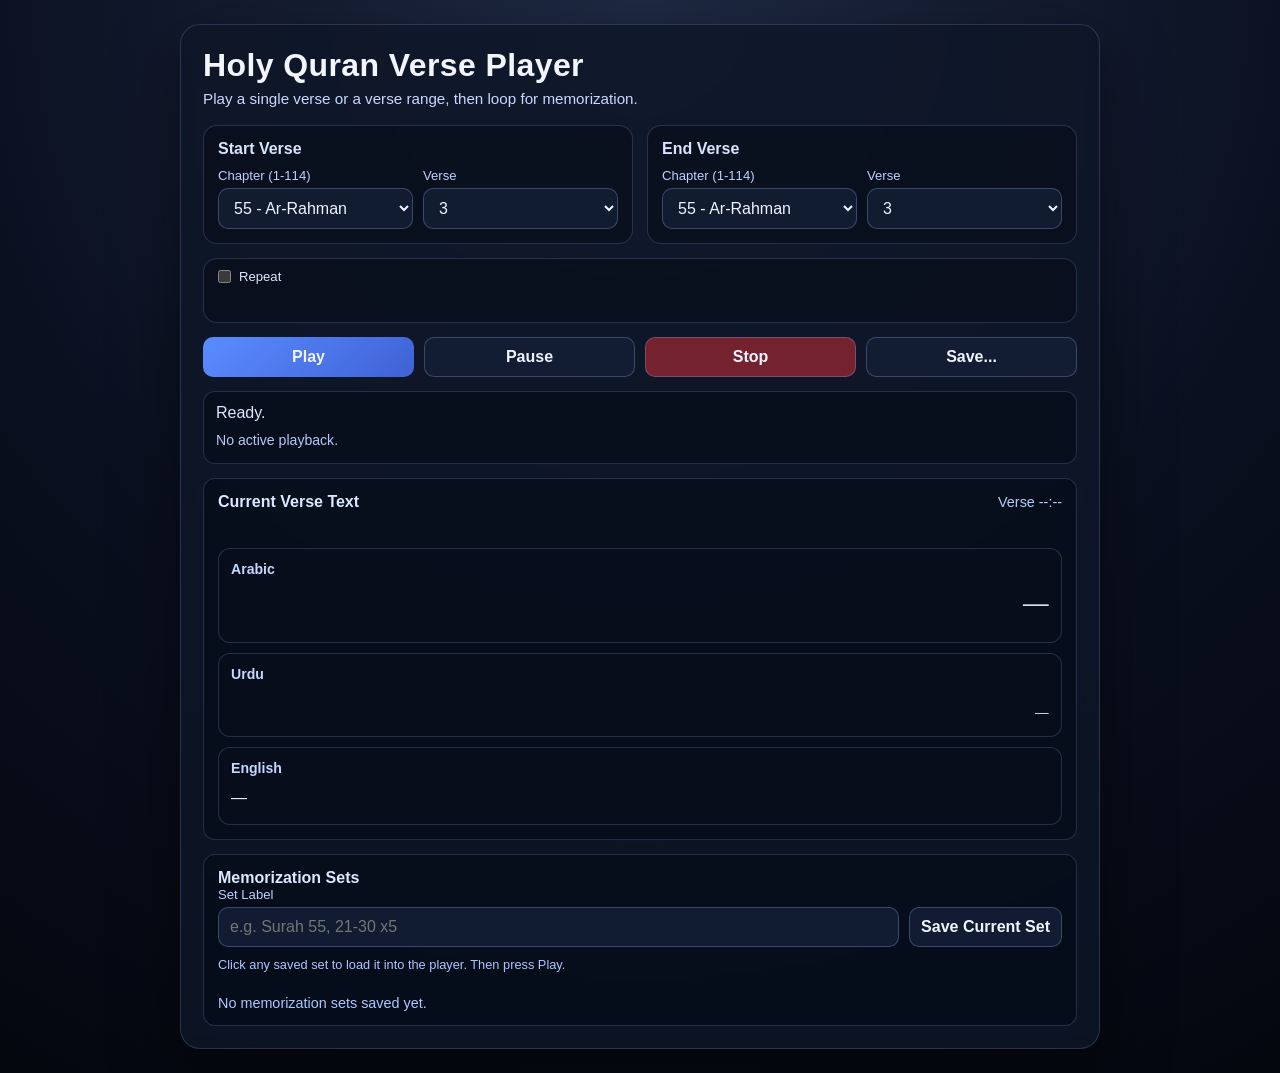
==== index.html @ 6119b7b3 "some UI fixes" ====
<!doctype html>
<html lang="en">
  <head>
    <meta charset="UTF-8" />
    <meta name="viewport" content="width=device-width, initial-scale=1.0" />
    <title>Holy Quran Player</title>
    <link rel="stylesheet" href="./player.css" />
    <style>
      @import url("https://fonts.googleapis.com/css2?family=Noto+Naskh+Arabic:wght@400;600;700&family=Noto+Nastaliq+Urdu:wght@400;600;700&display=swap");
    </style>
  </head>
  <body>
    <main class="player">
      <h1>Holy Quran Verse Player</h1>
      <p class="sub">Play a single verse or a verse range, then loop for memorization.</p>

      <section class="grid">
        <div class="panel">
          <h2>Start Verse</h2>
          <div class="row">
            <div>
              <label for="startChapter">Chapter (1-114)</label>
              <select id="startChapter"></select>
            </div>
            <div>
              <label for="startVerse">Verse</label>
              <select id="startVerse"></select>
            </div>
          </div>
        </div>

        <div class="panel">
          <h2>End Verse</h2>
          <div class="row">
            <div>
              <label for="endChapter">Chapter (1-114)</label>
              <select id="endChapter"></select>
            </div>
            <div>
              <label for="endVerse">Verse</label>
              <select id="endVerse"></select>
            </div>
          </div>
        </div>

        <div class="panel repeat-strip">
          <div class="repeat-strip-head">
            <label class="inline-check" for="repeatEnabled">
              <input id="repeatEnabled" type="checkbox" />
              Repeat
            </label>

            <div id="repeatOptions" class="repeat-options hidden">
              <div id="repeatCountWrap">
                <label for="repeatCount">N Times</label>
                <input id="repeatCount" type="number" min="1" step="1" value="3" />
              </div>
              <label class="inline-check" for="repeatForever">
                <input id="repeatForever" type="checkbox" />
                Forever
              </label>
            </div>
          </div>
        </div>
      </section>

      <section class="actions">
        <button class="primary" id="playButton">Play</button>
        <button id="pauseButton">Pause</button>
        <button class="danger" id="stopButton">Stop</button>
        <button id="saveSetButton">Save...</button>
      </section>

      <section class="status-wrap">
        <p id="status" class="status">Ready.</p>
        <div id="meta" class="meta">No active playback.</div>
      </section>

      <section class="verse-panel" aria-live="polite">
        <div class="verse-head">
          <h2 class="verse-title">Current Verse Text</h2>
          <div id="currentVerseRef" class="verse-ref">Verse --:---</div>
        </div>
        <p id="apiTextStatus" class="api-status"></p>

        <div class="verse-grid">
          <article class="verse-card">
            <h3>Arabic</h3>
            <p id="arabicText" class="verse-text verse-text-ar">—</p>
          </article>
          <article class="verse-card">
            <h3>Urdu</h3>
            <p id="urduText" class="verse-text verse-text-ur">—</p>
          </article>
          <article class="verse-card">
            <h3>English</h3>
            <p id="englishText" class="verse-text verse-text-en">—</p>
          </article>
        </div>
      </section>

      <section class="sets-panel">
        <h2 class="sets-title">Memorization Sets</h2>
        <div class="sets-controls">
          <div>
            <label for="setLabelInput">Set Label</label>
            <input id="setLabelInput" type="text" maxlength="80" placeholder="e.g. Surah 55, 21-30 x5" />
          </div>
          <button id="saveSetInlineButton">Save Current Set</button>
        </div>
        <p class="help">Click any saved set to load it into the player. Then press Play.</p>
        <ul id="setsList" class="sets-list"></ul>
        <div id="setsEmpty" class="sets-empty">No memorization sets saved yet.</div>
      </section>

      <audio id="audioPlayer" preload="auto"></audio>
    </main>

    <script>
      const chapterVerseCounts = [
        7, 286, 200, 176, 120, 165, 206, 75, 129, 109, 123, 111, 43, 52, 99, 128, 111, 110, 98, 135, 112, 78, 118, 64, 77, 227, 93, 88, 69, 60, 34, 30, 73, 54, 45, 83, 182, 88, 75, 85, 54, 53, 89, 59,
        37, 35, 38, 29, 18, 45, 60, 49, 62, 55, 78, 96, 29, 22, 24, 13, 14, 11, 11, 18, 12, 12, 30, 52, 52, 44, 28, 28, 20, 56, 40, 31, 50, 40, 46, 42, 29, 19, 36, 25, 22, 17, 19, 26, 30, 20, 15, 21,
        11, 8, 8, 19, 5, 8, 8, 11, 11, 8, 3, 9, 5, 4, 7, 3, 6, 3, 5, 4, 5, 6,
      ];

      const audioPlayer = document.getElementById("audioPlayer");
      const startChapterInput = document.getElementById("startChapter");
      const startVerseInput = document.getElementById("startVerse");
      const endChapterInput = document.getElementById("endChapter");
      const endVerseInput = document.getElementById("endVerse");
      const repeatEnabledInput = document.getElementById("repeatEnabled");
      const repeatForeverInput = document.getElementById("repeatForever");
      const repeatOptionsEl = document.getElementById("repeatOptions");
      const repeatCountWrapEl = document.getElementById("repeatCountWrap");
      const repeatCountInput = document.getElementById("repeatCount");
      const playButton = document.getElementById("playButton");
      const pauseButton = document.getElementById("pauseButton");
      const stopButton = document.getElementById("stopButton");
      const saveSetButton = document.getElementById("saveSetButton");
      const saveSetInlineButton = document.getElementById("saveSetInlineButton");
      const setLabelInput = document.getElementById("setLabelInput");
      const setsListEl = document.getElementById("setsList");
      const setsEmptyEl = document.getElementById("setsEmpty");
      const statusEl = document.getElementById("status");
      const metaEl = document.getElementById("meta");
      const currentVerseRefEl = document.getElementById("currentVerseRef");
      const apiTextStatusEl = document.getElementById("apiTextStatus");
      const arabicTextEl = document.getElementById("arabicText");
      const urduTextEl = document.getElementById("urduText");
      const englishTextEl = document.getElementById("englishText");

      const state = {
        range: [],
        currentIndex: 0,
        active: false,
        paused: false,
        repeatMode: "off",
        targetCycles: 1,
        completedCycles: 0,
        verseTexts: new Map(),
        textLoading: false,
        textError: "",
        textRequestId: 0,
        memorizationSets: [],
      };

      const MEMORIZATION_SETS_KEY = "quranPlayer:memorizationSets:v1";
      const READQURAN_MAX_VERSES_PER_REQUEST = 10;

      function pad3(value) {
        return String(value).padStart(3, "0");
      }

      function toInt(value) {
        const parsed = Number.parseInt(value, 10);
        return Number.isNaN(parsed) ? 0 : parsed;
      }

      function chapterMaxVerse(chapter) {
        if (chapter < 1 || chapter > 114) return 0;
        return chapterVerseCounts[chapter - 1];
      }

      function getFallbackChapters() {
        return chapterVerseCounts.map((totalVerses, index) => ({
          id: index + 1,
          transliteration: `Chapter ${index + 1}`,
          total_verses: totalVerses,
        }));
      }

      function chapterLabel(chapter) {
        return `${chapter.id} - ${chapter.transliteration || chapter.translation || chapter.name || `Chapter ${chapter.id}`}`;
      }

      function renderChapterDropdownOptions(chapters) {
        const previousStart = toInt(startChapterInput.value) || 55;
        const previousEnd = toInt(endChapterInput.value) || 55;

        const optionsMarkup = chapters.map((chapter) => `<option value="${chapter.id}">${chapterLabel(chapter)}</option>`).join("");

        startChapterInput.innerHTML = optionsMarkup;
        endChapterInput.innerHTML = optionsMarkup;

        startChapterInput.value = String(previousStart);
        endChapterInput.value = String(previousEnd);
      }

      async function loadChapterDropdowns() {
        renderChapterDropdownOptions(getFallbackChapters());

        try {
          const response = await fetch("./chapters_en.json", { cache: "no-store" });
          if (!response.ok) {
            throw new Error(`Failed with status ${response.status}`);
          }

          const chapters = await response.json();
          if (!Array.isArray(chapters) || !chapters.length) {
            throw new Error("Invalid chapters payload");
          }

          const normalized = chapters
            .map((chapter) => ({
              id: toInt(chapter.id),
              transliteration: typeof chapter.transliteration === "string" ? chapter.transliteration.trim() : "",
              translation: typeof chapter.translation === "string" ? chapter.translation.trim() : "",
              name: typeof chapter.name === "string" ? chapter.name.trim() : "",
            }))
            .filter((chapter) => chapter.id >= 1 && chapter.id <= 114)
            .sort((a, b) => a.id - b.id);

          if (normalized.length === 114) {
            renderChapterDropdownOptions(normalized);
            validateInputs(false);
          }
        } catch (error) {
          setStatus("Using default chapter labels because chapters_en.json could not be loaded.", true);
        }
      }

      function buildUrl(ref) {
        return `https://files.alislam.cloud/audio/tilawat/rashid/${pad3(ref.chapter)}-${pad3(ref.verse)}-AR.mp3`;
      }

      function compareRef(a, b) {
        if (a.chapter !== b.chapter) {
          return a.chapter - b.chapter;
        }
        return a.verse - b.verse;
      }

      function nextRef(ref) {
        const max = chapterMaxVerse(ref.chapter);
        if (ref.verse < max) {
          return { chapter: ref.chapter, verse: ref.verse + 1 };
        }
        if (ref.chapter < 114) {
          return { chapter: ref.chapter + 1, verse: 1 };
        }
        return null;
      }

      function isValidRef(ref) {
        const max = chapterMaxVerse(ref.chapter);
        return ref.chapter >= 1 && ref.chapter <= 114 && ref.verse >= 1 && ref.verse <= max;
      }

      function buildRange(start, end) {
        const range = [];
        let cursor = { chapter: start.chapter, verse: start.verse };

        while (cursor && compareRef(cursor, end) <= 0) {
          range.push({ chapter: cursor.chapter, verse: cursor.verse });
          if (compareRef(cursor, end) === 0) {
            break;
          }
          cursor = nextRef(cursor);
        }

        return range;
      }

      function getFormRefs() {
        const start = {
          chapter: toInt(startChapterInput.value),
          verse: toInt(startVerseInput.value),
        };
        const end = {
          chapter: toInt(endChapterInput.value),
          verse: toInt(endVerseInput.value),
        };
        return { start, end };
      }

      function formatRef(ref) {
        return `${ref.chapter}:${ref.verse}`;
      }

      function getChapterDisplayName(chapterId) {
        const option = startChapterInput.querySelector(`option[value="${chapterId}"]`) || endChapterInput.querySelector(`option[value="${chapterId}"]`);
        if (!option) {
          return `Chapter ${chapterId}`;
        }

        const label = option.textContent?.trim() || `Chapter ${chapterId}`;
        const split = label.split(" - ");
        if (split.length >= 2) {
          return split.slice(1).join(" - ");
        }

        return label;
      }

      function formatRefFriendly(ref) {
        return `Surah ${getChapterDisplayName(ref.chapter)} (${ref.chapter}), Verse ${ref.verse}`;
      }

      function verseKey(ref) {
        return `${ref.chapter}:${ref.verse}`;
      }

      function cleanText(text) {
        if (typeof text !== "string") {
          return "";
        }
        return text
          .replace(/<[^>]*>/g, "")
          .replace(/\s+/g, " ")
          .trim();
      }

      function getChapterSegments(start, end) {
        const segments = [];
        for (let chapter = start.chapter; chapter <= end.chapter; chapter += 1) {
          const startVerse = chapter === start.chapter ? start.verse : 1;
          const endVerse = chapter === end.chapter ? end.verse : chapterMaxVerse(chapter);
          segments.push({ chapter, startVerse, endVerse });
        }
        return segments;
      }

      function splitSegmentIntoApiChunks(segment) {
        const chunks = [];
        let cursor = segment.startVerse;

        while (cursor <= segment.endVerse) {
          const chunkEnd = Math.min(cursor + READQURAN_MAX_VERSES_PER_REQUEST - 1, segment.endVerse);
          chunks.push({
            chapter: segment.chapter,
            startVerse: cursor,
            endVerse: chunkEnd,
          });
          cursor = chunkEnd + 1;
        }

        return chunks;
      }

      function setVerseText(arabic = "—", urdu = "—", english = "—") {
        arabicTextEl.textContent = arabic || "—";
        urduTextEl.textContent = urdu || "—";
        englishTextEl.textContent = english || "—";
      }

      function setTextStatus(message = "", isError = false) {
        apiTextStatusEl.textContent = message;
        apiTextStatusEl.classList.toggle("error", isError);
      }

      function normalizeMemorizationSet(record) {
        if (!record || typeof record !== "object") {
          return null;
        }

        const repeatMode = record.repeatMode === "forever" || record.repeatMode === "count" ? record.repeatMode : "off";
        const normalized = {
          id: typeof record.id === "string" ? record.id : `${Date.now()}-${Math.random().toString(16).slice(2, 8)}`,
          label: typeof record.label === "string" ? record.label.trim() : "",
          startChapter: toInt(record.startChapter),
          startVerse: toInt(record.startVerse),
          endChapter: toInt(record.endChapter),
          endVerse: toInt(record.endVerse),
          repeatMode,
          repeatCount: Math.max(1, toInt(record.repeatCount || 1)),
          createdAt: typeof record.createdAt === "string" ? record.createdAt : new Date().toISOString(),
          updatedAt: typeof record.updatedAt === "string" ? record.updatedAt : new Date().toISOString(),
        };

        const start = { chapter: normalized.startChapter, verse: normalized.startVerse };
        const end = { chapter: normalized.endChapter, verse: normalized.endVerse };

        if (!normalized.label) {
          return null;
        }
        if (!isValidRef(start) || !isValidRef(end)) {
          return null;
        }
        if (compareRef(start, end) > 0) {
          return null;
        }

        return normalized;
      }

      function readMemorizationSets() {
        try {
          const raw = localStorage.getItem(MEMORIZATION_SETS_KEY);
          if (!raw) {
            return [];
          }

          const parsed = JSON.parse(raw);
          const sourceArray = Array.isArray(parsed) ? parsed : Array.isArray(parsed?.sets) ? parsed.sets : [];

          return sourceArray.map(normalizeMemorizationSet).filter(Boolean);
        } catch (error) {
          setStatus("Saved sets could not be read from local storage.", true);
          return [];
        }
      }

      function persistMemorizationSets() {
        const payload = {
          schemaVersion: 1,
          updatedAt: new Date().toISOString(),
          sets: state.memorizationSets,
        };

        try {
          localStorage.setItem(MEMORIZATION_SETS_KEY, JSON.stringify(payload));
          return true;
        } catch (error) {
          setStatus("Could not save memorization set (storage unavailable or full).", true);
          return false;
        }
      }

      function renderMemorizationSets() {
        setsListEl.innerHTML = "";

        if (!state.memorizationSets.length) {
          setsEmptyEl.style.display = "block";
          return;
        }

        setsEmptyEl.style.display = "none";

        for (const item of state.memorizationSets) {
          const li = document.createElement("li");
          const button = document.createElement("button");
          button.type = "button";
          button.className = "sets-item";
          button.dataset.setId = item.id;

          const repeatText = item.repeatMode === "count" ? `N=${item.repeatCount}` : item.repeatMode === "forever" ? "Forever" : "Off";
          button.innerHTML = `<span class="sets-item-label">${item.label}</span><span class="sets-item-meta">${item.startChapter}:${item.startVerse} → ${item.endChapter}:${item.endVerse} | Repeat: ${repeatText}</span>`;

          li.appendChild(button);
          setsListEl.appendChild(li);
        }
      }

      function buildSetFromCurrentUi(label) {
        const { start, end } = getFormRefs();
        const selectedRepeatMode = getSelectedRepeatMode();
        return {
          id: `${Date.now()}-${Math.random().toString(16).slice(2, 8)}`,
          label,
          startChapter: start.chapter,
          startVerse: start.verse,
          endChapter: end.chapter,
          endVerse: end.verse,
          repeatMode: selectedRepeatMode,
          repeatCount: selectedRepeatMode === "count" ? Math.max(1, toInt(repeatCountInput.value)) : 1,
          createdAt: new Date().toISOString(),
          updatedAt: new Date().toISOString(),
        };
      }

      function saveMemorizationSet() {
        if (!validateInputs(true)) {
          return;
        }

        const label = setLabelInput.value.trim();
        if (!label) {
          setStatus("Please enter a label before saving the memorization set.", true);
          return;
        }

        const existingIndex = state.memorizationSets.findIndex((item) => item.label.toLowerCase() === label.toLowerCase());
        const candidate = buildSetFromCurrentUi(label);

        if (existingIndex >= 0) {
          candidate.id = state.memorizationSets[existingIndex].id;
          candidate.createdAt = state.memorizationSets[existingIndex].createdAt;
          state.memorizationSets[existingIndex] = candidate;
        } else {
          state.memorizationSets.unshift(candidate);
        }

        if (!persistMemorizationSets()) {
          return;
        }

        renderMemorizationSets();
        setStatus(existingIndex >= 0 ? `Updated memorization set: ${label}` : `Saved memorization set: ${label}`);
      }

      function loadMemorizationSet(setId) {
        const item = state.memorizationSets.find((set) => set.id === setId);
        if (!item) {
          setStatus("Selected memorization set was not found.", true);
          return;
        }

        startChapterInput.value = String(item.startChapter);
        startVerseInput.value = String(item.startVerse);
        endChapterInput.value = String(item.endChapter);
        endVerseInput.value = String(item.endVerse);
        repeatEnabledInput.checked = item.repeatMode !== "off";
        repeatForeverInput.checked = item.repeatMode === "forever";
        repeatCountInput.value = String(item.repeatCount);
        setLabelInput.value = item.label;

        onRepeatModeChange();
        validateInputs(false);
        setStatus(`Loaded memorization set: ${item.label}`);
      }

      function getLastSavedMemorizationSetId() {
        if (!state.memorizationSets.length) {
          return null;
        }

        let latestSet = state.memorizationSets[0];
        let latestTime = Date.parse(latestSet.updatedAt || latestSet.createdAt || "") || 0;

        for (const item of state.memorizationSets) {
          const itemTime = Date.parse(item.updatedAt || item.createdAt || "") || 0;
          if (itemTime > latestTime) {
            latestSet = item;
            latestTime = itemTime;
          }
        }

        return latestSet.id;
      }

      function renderCurrentVerseText(ref = null) {
        if (!ref) {
          currentVerseRefEl.textContent = "Verse --:--";
          setVerseText();
          setTextStatus("");
          return;
        }

        currentVerseRefEl.textContent = `Verse ${formatRef(ref)}`;

        const verse = state.verseTexts.get(verseKey(ref));
        if (verse) {
          setVerseText(verse.ar, verse.ur, verse.en);
          setTextStatus(state.textError || "");
          return;
        }

        if (state.textLoading) {
          setVerseText("Loading...", "Loading...", "Loading...");
          setTextStatus("Fetching verse text (Arabic, Urdu, English)...");
          return;
        }

        if (state.textError) {
          setVerseText("—", "—", "—");
          setTextStatus(state.textError, true);
          return;
        }

        setVerseText("Text unavailable", "Text unavailable", "Text unavailable");
        setTextStatus("Text is not available for this verse.", true);
      }

      async function fetchChapterTextRange(segment) {
        const payload = {
          en: true,
          zk: false,
          sc: false,
          v5: false,
          cn: false,
          sp_en: false,
          sp_ur: false,
          ur: true,
          ts: false,
          fr: false,
          es: false,
          de: false,
          it: false,
          my: false,
          bn: false,
          nw: false,
          sv: false,
          f: 1,
          hover: 0,
        };

        const chunks = splitSegmentIntoApiChunks(segment);
        const combined = [];

        for (const chunk of chunks) {
          const url = `https://api.readquran.app/chapter/${chunk.chapter}:${chunk.startVerse}-${chunk.endVerse}`;
          const response = await fetch(url, {
            method: "POST",
            headers: {
              "content-type": "application/json",
            },
            body: JSON.stringify(payload),
          });

          if (!response.ok) {
            throw new Error(`Text API request failed with ${response.status}`);
          }

          const data = await response.json();
          if (!Array.isArray(data)) {
            continue;
          }

          combined.push(
            ...data
              .map((item) => ({
                chapter: toInt(item.ch),
                verse: toInt(item.v),
                ar: cleanText(item.ar),
                ur: cleanText(item.ur?.text),
                en: cleanText(item.en?.text),
              }))
              .filter((item) => item.chapter > 0 && item.verse > 0),
          );
        }

        return combined;
      }

      async function fetchRangeTexts(start, end) {
        const requestId = state.textRequestId + 1;
        state.textRequestId = requestId;
        state.textLoading = true;
        state.textError = "";
        state.verseTexts = new Map();

        renderCurrentVerseText(state.range[state.currentIndex] || start);

        try {
          const segments = getChapterSegments(start, end);
          const results = await Promise.all(segments.map((segment) => fetchChapterTextRange(segment)));

          if (requestId !== state.textRequestId) {
            return;
          }

          const merged = new Map();
          for (const chapterVerses of results) {
            for (const verse of chapterVerses) {
              merged.set(verseKey(verse), {
                ar: verse.ar,
                ur: verse.ur,
                en: verse.en,
              });
            }
          }

          state.verseTexts = merged;
          state.textLoading = false;
          state.textError = "";
          renderCurrentVerseText(state.range[state.currentIndex] || start);
        } catch (error) {
          if (requestId !== state.textRequestId) {
            return;
          }
          state.textLoading = false;
          state.textError = "Could not load verse text. Audio playback still works.";
          renderCurrentVerseText(state.range[state.currentIndex] || start);
        }
      }

      function setStatus(message, isError = false) {
        statusEl.textContent = message;
        statusEl.classList.toggle("error", isError);
      }

      function getSelectedRepeatMode() {
        if (!repeatEnabledInput.checked) {
          return "off";
        }

        if (repeatForeverInput.checked) {
          return "forever";
        }

        return "count";
      }

      function computeTargetCycles() {
        const mode = getSelectedRepeatMode();
        if (mode === "off") {
          return 1;
        }
        if (mode === "forever") {
          return Number.POSITIVE_INFINITY;
        }
        return Math.max(1, toInt(repeatCountInput.value));
      }

      function syncVerseBounds() {
        const startChapter = toInt(startChapterInput.value);
        const endChapter = toInt(endChapterInput.value);

        const startMax = chapterMaxVerse(startChapter) || 1;
        const endMax = chapterMaxVerse(endChapter) || 1;

        const currentStartVerse = toInt(startVerseInput.value) || 3;
        const currentEndVerse = toInt(endVerseInput.value) || 3;

        const startOptions = Array.from({ length: startMax }, (_, index) => {
          const verse = index + 1;
          return `<option value="${verse}">${verse}</option>`;
        }).join("");

        const endOptions = Array.from({ length: endMax }, (_, index) => {
          const verse = index + 1;
          return `<option value="${verse}">${verse}</option>`;
        }).join("");

        startVerseInput.innerHTML = startOptions;
        endVerseInput.innerHTML = endOptions;

        startVerseInput.value = String(Math.min(Math.max(currentStartVerse, 1), startMax));
        endVerseInput.value = String(Math.min(Math.max(currentEndVerse, 1), endMax));
      }

      function validateInputs(showStatus = true) {
        syncVerseBounds();
        const { start, end } = getFormRefs();

        if (!isValidRef(start)) {
          if (showStatus) setStatus("Start reference is invalid for the selected chapter.", true);
          return false;
        }

        if (!isValidRef(end)) {
          if (showStatus) setStatus("End reference is invalid for the selected chapter.", true);
          return false;
        }

        if (compareRef(start, end) > 0) {
          endChapterInput.value = String(start.chapter);
          syncVerseBounds();
          endVerseInput.value = String(start.verse);
        }

        if (getSelectedRepeatMode() === "count" && toInt(repeatCountInput.value) < 1) {
          if (showStatus) setStatus("Repeat count N must be at least 1.", true);
          return false;
        }

        if (showStatus) {
          setStatus("Ready.");
        }
        return true;
      }

      function updateMeta(ref = null) {
        if (!state.range.length) {
          metaEl.textContent = "No active playback.";
          return;
        }

        const first = state.range[0];
        const last = state.range[state.range.length - 1];
        const current = ref || state.range[state.currentIndex];

        const rangeInfo =
          first.chapter === last.chapter
            ? `Range: Surah ${getChapterDisplayName(first.chapter)} (${first.chapter}), verses ${first.verse} to ${last.verse}`
            : `Range: ${formatRefFriendly(first)} to ${formatRefFriendly(last)}`;

        let repeatInfo = "Repeat: Off";
        if (state.repeatMode === "forever") {
          repeatInfo = `Repeat: Cycle ${state.completedCycles + 1} (Forever)`;
        } else if (state.repeatMode === "count") {
          repeatInfo = `Repeat: Cycle ${Math.min(state.completedCycles + 1, state.targetCycles)} of ${state.targetCycles}`;
        }

        metaEl.textContent = `${rangeInfo} | Now at: ${formatRefFriendly(current)} | ${repeatInfo}`;
      }

      async function playCurrentRef() {
        if (!state.active || !state.range.length) {
          return;
        }

        const ref = state.range[state.currentIndex];
        const url = buildUrl(ref);
        audioPlayer.src = url;
        updateMeta(ref);
        renderCurrentVerseText(ref);
        setStatus(`Playing ${formatRefFriendly(ref)}.`);

        try {
          await audioPlayer.play();
          state.paused = false;
          playButton.textContent = "Play";
        } catch (error) {
          state.active = false;
          state.paused = false;
          setStatus("Playback could not start. Use Play after clicking the page once.", true);
          updateMeta();
        }
      }

      function stopPlayback(message = "Stopped.", isError = false) {
        state.active = false;
        state.paused = false;
        state.range = [];
        state.currentIndex = 0;
        state.completedCycles = 0;
        state.textLoading = false;
        state.textError = "";
        state.verseTexts = new Map();
        state.textRequestId += 1;
        audioPlayer.pause();
        audioPlayer.removeAttribute("src");
        audioPlayer.load();
        playButton.textContent = "Play";
        setStatus(message, isError);
        updateMeta();
        renderCurrentVerseText(null);
      }

      function startNewSession(start, end) {
        state.repeatMode = getSelectedRepeatMode();
        state.targetCycles = computeTargetCycles();
        state.completedCycles = 0;
        state.currentIndex = 0;
        state.range = buildRange(start, end);
        state.active = state.range.length > 0;
        state.paused = false;

        if (!state.range.length) {
          setStatus("No verses found in selected range.", true);
          return;
        }

        fetchRangeTexts(start, end);
        playCurrentRef();
      }

      function handleEnded() {
        if (!state.active || !state.range.length) {
          return;
        }

        if (state.currentIndex < state.range.length - 1) {
          state.currentIndex += 1;
          playCurrentRef();
          return;
        }

        state.completedCycles += 1;

        if (state.repeatMode === "forever" || state.completedCycles < state.targetCycles) {
          state.currentIndex = 0;
          playCurrentRef();
          return;
        }

        stopPlayback("Completed selected range.");
      }

      function onPlay() {
        if (state.paused && state.range.length) {
          audioPlayer
            .play()
            .then(() => {
              state.paused = false;
              state.active = true;
              setStatus("Resumed.");
              updateMeta();
            })
            .catch(() => {
              setStatus("Unable to resume playback.", true);
            });
          return;
        }

        if (!validateInputs(true)) {
          return;
        }

        const { start, end } = getFormRefs();
        startNewSession(start, end);
      }

      function onPause() {
        if (!state.active) {
          setStatus("Nothing is currently playing.", true);
          return;
        }
        audioPlayer.pause();
        state.paused = true;
        state.active = false;
        setStatus("Paused.");
        updateMeta();
      }

      function onRepeatModeChange() {
        if (!repeatEnabledInput.checked) {
          repeatForeverInput.checked = false;
        }

        const mode = getSelectedRepeatMode();
        const enabled = mode !== "off";
        const countMode = mode === "count";

        repeatOptionsEl.classList.toggle("hidden", !enabled);
        repeatCountWrapEl.classList.toggle("hidden", !countMode);
        repeatForeverInput.disabled = !enabled;
        repeatCountInput.disabled = !countMode;
        validateInputs(false);
      }

      function onAudioError() {
        const ref = state.range[state.currentIndex];
        const refText = ref ? formatRef(ref) : "unknown verse";
        stopPlayback(`Audio failed to load for ${refText}.`, true);
      }

      function onSetListClick(event) {
        const target = event.target.closest("button[data-set-id]");
        if (!target) {
          return;
        }
        loadMemorizationSet(target.dataset.setId);
      }

      function initialize() {
        loadChapterDropdowns();
        playButton.addEventListener("click", onPlay);
        pauseButton.addEventListener("click", onPause);
        stopButton.addEventListener("click", () => stopPlayback("Stopped."));
        saveSetButton.addEventListener("click", saveMemorizationSet);
        saveSetInlineButton.addEventListener("click", saveMemorizationSet);
        setsListEl.addEventListener("click", onSetListClick);
        repeatEnabledInput.addEventListener("change", onRepeatModeChange);
        repeatForeverInput.addEventListener("change", onRepeatModeChange);
        audioPlayer.addEventListener("ended", handleEnded);
        audioPlayer.addEventListener("error", onAudioError);

        [startChapterInput, startVerseInput, endChapterInput, endVerseInput, repeatCountInput].forEach((input) => {
          input.addEventListener("input", () => {
            validateInputs(false);
            if (!state.active && !state.paused) {
              updateMeta();
            }
          });
          input.addEventListener("change", () => {
            validateInputs(false);
            if (!state.active && !state.paused) {
              updateMeta();
            }
          });
        });

        onRepeatModeChange();
        validateInputs(false);
        state.memorizationSets = readMemorizationSets();
        renderMemorizationSets();
        const lastSetId = getLastSavedMemorizationSetId();
        if (lastSetId) {
          loadMemorizationSet(lastSetId);
        }
        updateMeta();
        renderCurrentVerseText(null);
      }

      initialize();
    </script>
  </body>
</html>
---- player.css ----
:root {
  color-scheme: dark;
}

* {
  box-sizing: border-box;
}

body {
  margin: 0;
  min-height: 100vh;
  font-family: "Segoe UI", Tahoma, Geneva, Verdana, sans-serif;
  background: radial-gradient(circle at top, #1f2a44 0%, #0a1020 55%, #05070f 100%);
  color: #f3f6ff;
  display: grid;
  place-items: center;
  padding: 24px;
}

.player {
  width: min(920px, 100%);
  background: rgba(14, 22, 40, 0.82);
  border: 1px solid rgba(159, 182, 255, 0.2);
  border-radius: 20px;
  backdrop-filter: blur(8px);
  box-shadow: 0 24px 70px rgba(0, 0, 0, 0.45);
  padding: 22px;
}

h1 {
  margin: 0;
  font-size: clamp(1.35rem, 2vw + 0.7rem, 2rem);
  font-weight: 700;
  letter-spacing: 0.4px;
}

.sub {
  margin-top: 6px;
  color: #c9d8ff;
  font-size: 0.95rem;
}

.grid {
  margin-top: 18px;
  display: grid;
  grid-template-columns: repeat(2, minmax(0, 1fr));
  gap: 14px;
}

.panel {
  border: 1px solid rgba(159, 182, 255, 0.2);
  border-radius: 14px;
  background: rgba(8, 13, 24, 0.6);
  padding: 14px;
}

.panel h2 {
  margin: 0 0 10px;
  font-size: 1rem;
  color: #d9e4ff;
}

.row {
  display: grid;
  grid-template-columns: 1fr 1fr;
  gap: 10px;
}

label {
  display: block;
  font-size: 0.82rem;
  color: #bfd0ff;
  margin-bottom: 5px;
}

input,
select,
button {
  width: 100%;
  border-radius: 10px;
  border: 1px solid rgba(164, 187, 255, 0.28);
  background: rgba(20, 31, 55, 0.85);
  color: #eff4ff;
  padding: 10px 11px;
  font: inherit;
}

input:focus,
select:focus,
button:focus {
  outline: 2px solid #95b7ff;
  outline-offset: 1px;
}

.actions {
  margin-top: 14px;
  display: grid;
  grid-template-columns: repeat(4, minmax(120px, 1fr));
  gap: 10px;
}

button {
  cursor: pointer;
  transition:
    transform 0.12s ease,
    background 0.2s ease;
  font-weight: 600;
}

button:hover:enabled {
  transform: translateY(-1px);
  background: rgba(42, 63, 105, 0.95);
}

button:disabled {
  opacity: 0.5;
  cursor: not-allowed;
}

.primary {
  background: linear-gradient(135deg, #5a8cff 0%, #3f62d6 100%);
  border: 0;
}

.danger {
  background: rgba(127, 37, 48, 0.9);
}

.status-wrap {
  margin-top: 14px;
  border-radius: 12px;
  border: 1px solid rgba(159, 182, 255, 0.2);
  padding: 12px;
  background: rgba(4, 10, 20, 0.55);
}

.status {
  margin: 0;
  color: #dce8ff;
  min-height: 1.2em;
}

.status.error {
  color: #ff9fa9;
}

.meta {
  margin-top: 7px;
  color: #b7c9f7;
  font-size: 0.88rem;
  line-height: 1.45;
}

.repeat-options {
  margin-top: 10px;
  display: grid;
  gap: 10px;
}

.repeat-strip {
  grid-column: 1 / -1;
  padding: 10px 14px;
  min-height: 65px;
}

.repeat-strip-head {
  display: flex;
  align-items: center;
  gap: 14px;
  flex-wrap: wrap;
}

.repeat-strip .panel h2 {
  margin: 0;
}

.repeat-strip .repeat-options {
  margin-top: 0;
  display: inline-flex;
  align-items: center;
  gap: 14px;
  overflow: hidden;
  max-width: 420px;
  opacity: 1;
  visibility: visible;
  transform: translateY(0);
  transition:
    max-width 0.2s ease,
    opacity 0.16s ease,
    transform 0.16s ease,
    visibility 0s linear 0s;
}

.repeat-strip #repeatCountWrap {
  display: inline-flex;
  align-items: center;
  gap: 8px;
}

.repeat-strip .repeat-options.hidden {
  display: inline-flex;
  max-width: 0;
  opacity: 0;
  visibility: hidden;
  transform: translateY(-2px);
  pointer-events: none;
  transition:
    max-width 0.2s ease,
    opacity 0.12s ease,
    transform 0.12s ease,
    visibility 0s linear 0.2s;
}

.repeat-strip #repeatCountWrap.hidden {
  display: none;
}

.repeat-strip #repeatCountWrap label {
  margin: 0;
  white-space: nowrap;
}

.repeat-strip #repeatCount {
  width: 100px;
}

.inline-check {
  display: inline-flex;
  align-items: center;
  gap: 8px;
  cursor: pointer;
  color: #dce8ff;
  margin: 0;
}

.inline-check input[type="checkbox"] {
  width: auto;
  padding: 0;
  margin: 0;
  accent-color: #6d96ff;
}

.hidden {
  display: none;
}

.help {
  margin-top: 10px;
  font-size: 0.8rem;
  color: #afc4ff;
}

.sets-panel {
  margin-top: 14px;
  border-radius: 12px;
  border: 1px solid rgba(159, 182, 255, 0.2);
  padding: 14px;
  background: rgba(4, 10, 20, 0.55);
}

.sets-controls {
  display: grid;
  grid-template-columns: minmax(0, 1fr) auto;
  gap: 10px;
  align-items: end;
}

.sets-title {
  margin: 0;
  font-size: 1rem;
  color: #dce8ff;
}

.sets-list {
  margin: 12px 0 0;
  padding: 0;
  list-style: none;
  display: grid;
  gap: 8px;
}

.sets-item {
  border: 1px solid rgba(159, 182, 255, 0.2);
  background: rgba(9, 15, 29, 0.7);
  border-radius: 10px;
  padding: 9px 10px;
  text-align: left;
}

.sets-item-label {
  display: block;
  color: #ebf2ff;
  font-weight: 600;
}

.sets-item-meta {
  margin-top: 2px;
  display: block;
  color: #b7c9f7;
  font-size: 0.82rem;
}

.sets-empty {
  margin-top: 10px;
  color: #afc4ff;
  font-size: 0.9rem;
}

.verse-panel {
  margin-top: 14px;
  border-radius: 12px;
  border: 1px solid rgba(159, 182, 255, 0.2);
  padding: 14px;
  background: rgba(4, 10, 20, 0.55);
}

.verse-head {
  display: flex;
  gap: 12px;
  justify-content: space-between;
  align-items: center;
  flex-wrap: wrap;
  margin-bottom: 10px;
}

.verse-title {
  margin: 0;
  font-size: 1rem;
  color: #dce8ff;
}

.verse-ref {
  color: #b9cbf9;
  font-size: 0.9rem;
}

.api-status {
  margin: 0;
  min-height: 1.1rem;
  font-size: 0.84rem;
  color: #afc4ff;
}

.api-status.error {
  color: #ff9fa9;
}

.verse-grid {
  margin-top: 10px;
  display: grid;
  gap: 10px;
}

.verse-card {
  border: 1px solid rgba(159, 182, 255, 0.2);
  border-radius: 12px;
  padding: 12px;
  background: rgba(9, 15, 29, 0.7);
}

.verse-card h3 {
  margin: 0 0 8px;
  font-size: 0.88rem;
  color: #c5d6ff;
}

.verse-text {
  margin: 0;
  line-height: 1.75;
  color: #eef3ff;
}

.verse-text-ar {
  direction: rtl;
  text-align: right;
  font-family: "Noto Naskh Arabic", "Amiri", serif;
  font-size: 1.6rem;
}

.verse-text-ur {
  direction: rtl;
  text-align: right;
  font-family: "Noto Nastaliq Urdu", "Noto Naskh Arabic", serif;
  font-size: 1.22rem;
}

.verse-text-en {
  direction: ltr;
  text-align: left;
  font-size: 1rem;
}

@media (max-width: 900px) {
  .grid,
  .actions {
    grid-template-columns: 1fr;
  }

  .sets-controls {
    grid-template-columns: 1fr;
  }

  .repeat-strip #repeatCount {
    width: 100%;
  }

  .repeat-strip .repeat-options,
  .repeat-strip #repeatCountWrap {
    display: grid;
    gap: 8px;
  }
}
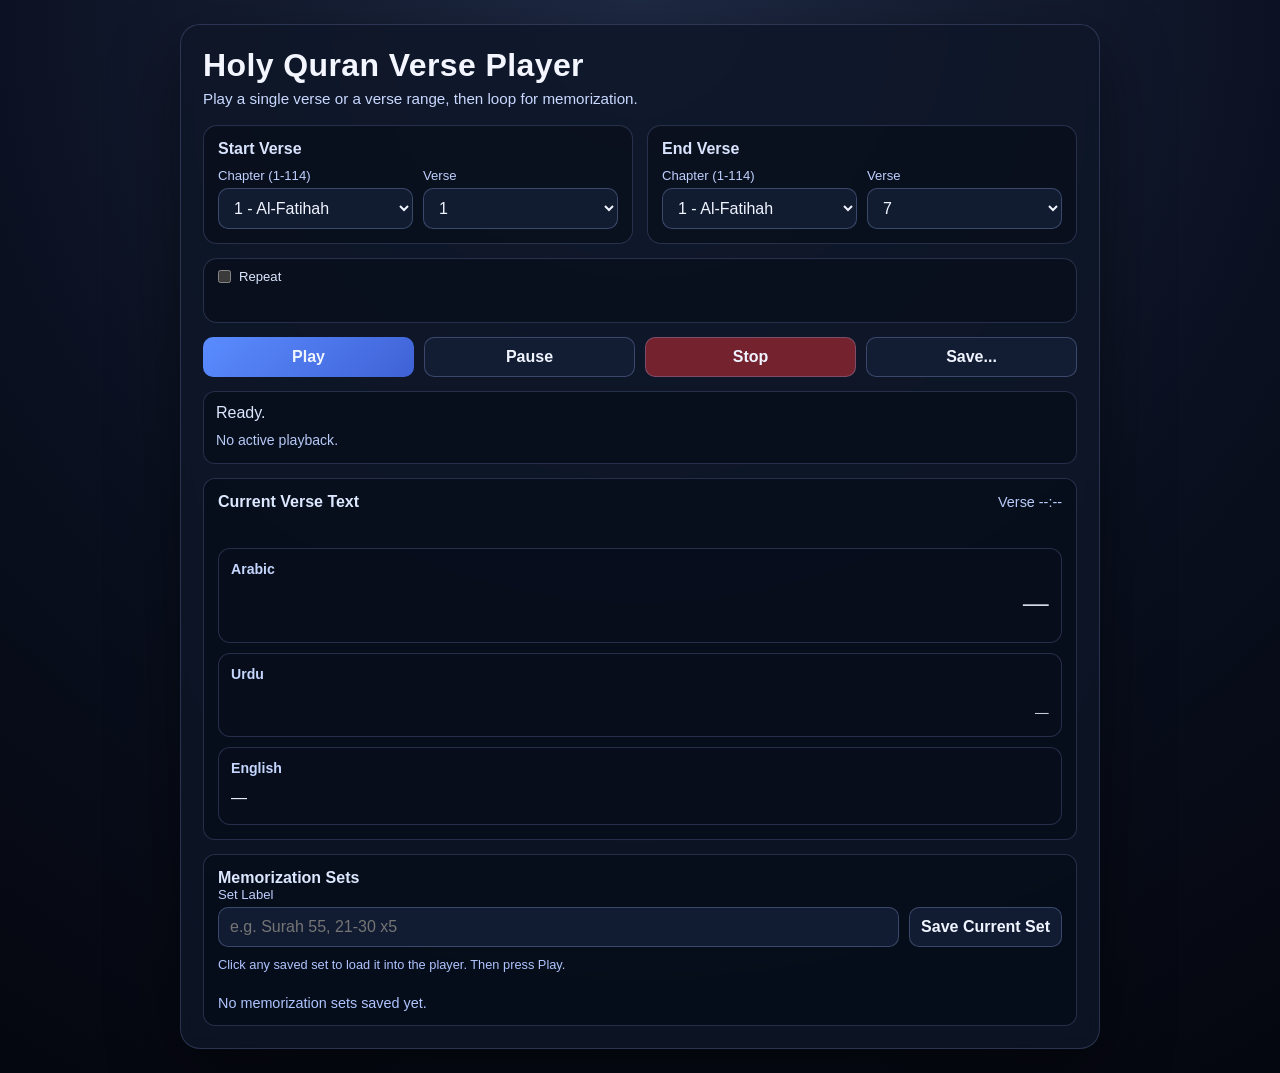
==== commit f52eb0a0: "Set Al-Fatihah as default" ====
--- a/index.html
+++ b/index.html
@@ -194,8 +194,8 @@
       }
 
       function renderChapterDropdownOptions(chapters) {
-        const previousStart = toInt(startChapterInput.value) || 55;
-        const previousEnd = toInt(endChapterInput.value) || 55;
+        const previousStart = toInt(startChapterInput.value) || 1;
+        const previousEnd = toInt(endChapterInput.value) || 1;
 
         const optionsMarkup = chapters.map((chapter) => `<option value="${chapter.id}">${chapterLabel(chapter)}</option>`).join("");
 
@@ -448,6 +448,8 @@
 
         for (const item of state.memorizationSets) {
           const li = document.createElement("li");
+          li.className = "sets-item-row";
+
           const button = document.createElement("button");
           button.type = "button";
           button.className = "sets-item";
@@ -456,9 +458,40 @@
           const repeatText = item.repeatMode === "count" ? `N=${item.repeatCount}` : item.repeatMode === "forever" ? "Forever" : "Off";
           button.innerHTML = `<span class="sets-item-label">${item.label}</span><span class="sets-item-meta">${item.startChapter}:${item.startVerse} → ${item.endChapter}:${item.endVerse} | Repeat: ${repeatText}</span>`;
 
+          const deleteButton = document.createElement("button");
+          deleteButton.type = "button";
+          deleteButton.className = "sets-delete";
+          deleteButton.dataset.deleteSetId = item.id;
+          deleteButton.setAttribute("aria-label", `Delete memorization set: ${item.label}`);
+          deleteButton.textContent = "Delete";
+
           li.appendChild(button);
+          li.appendChild(deleteButton);
           setsListEl.appendChild(li);
         }
+      }
+
+      function deleteMemorizationSet(setId) {
+        const target = state.memorizationSets.find((set) => set.id === setId);
+        if (!target) {
+          setStatus("Selected memorization set was not found.", true);
+          return;
+        }
+
+        const confirmed = window.confirm(`Delete memorization set "${target.label}"?`);
+        if (!confirmed) {
+          setStatus("Delete canceled.");
+          return;
+        }
+
+        state.memorizationSets = state.memorizationSets.filter((set) => set.id !== setId);
+
+        if (!persistMemorizationSets()) {
+          return;
+        }
+
+        renderMemorizationSets();
+        setStatus(`Deleted memorization set: ${target.label}`);
       }
 
       function buildSetFromCurrentUi(label) {
@@ -719,8 +752,8 @@
         const startMax = chapterMaxVerse(startChapter) || 1;
         const endMax = chapterMaxVerse(endChapter) || 1;
 
-        const currentStartVerse = toInt(startVerseInput.value) || 3;
-        const currentEndVerse = toInt(endVerseInput.value) || 3;
+        const currentStartVerse = toInt(startVerseInput.value) || 1;
+        const currentEndVerse = toInt(endVerseInput.value) || 7;
 
         const startOptions = Array.from({ length: startMax }, (_, index) => {
           const verse = index + 1;
@@ -937,6 +970,12 @@
       }
 
       function onSetListClick(event) {
+        const deleteTarget = event.target.closest("button[data-delete-set-id]");
+        if (deleteTarget) {
+          deleteMemorizationSet(deleteTarget.dataset.deleteSetId);
+          return;
+        }
+
         const target = event.target.closest("button[data-set-id]");
         if (!target) {
           return;
--- a/player.css
+++ b/player.css
@@ -279,12 +279,32 @@
   gap: 8px;
 }
 
+.sets-item-row {
+  display: grid;
+  grid-template-columns: minmax(0, 1fr) auto;
+  gap: 8px;
+  align-items: stretch;
+}
+
 .sets-item {
   border: 1px solid rgba(159, 182, 255, 0.2);
   background: rgba(9, 15, 29, 0.7);
   border-radius: 10px;
   padding: 9px 10px;
   text-align: left;
+}
+
+.sets-delete {
+  width: auto;
+  border: 1px solid rgba(203, 95, 114, 0.55);
+  background: rgba(127, 37, 48, 0.9);
+  border-radius: 10px;
+  padding: 9px 12px;
+  align-self: stretch;
+}
+
+.sets-delete:hover:enabled {
+  background: rgba(150, 45, 60, 0.95);
 }
 
 .sets-item-label {
@@ -400,6 +420,10 @@
     grid-template-columns: 1fr;
   }
 
+  .sets-item-row {
+    grid-template-columns: 1fr;
+  }
+
   .repeat-strip #repeatCount {
     width: 100%;
   }
